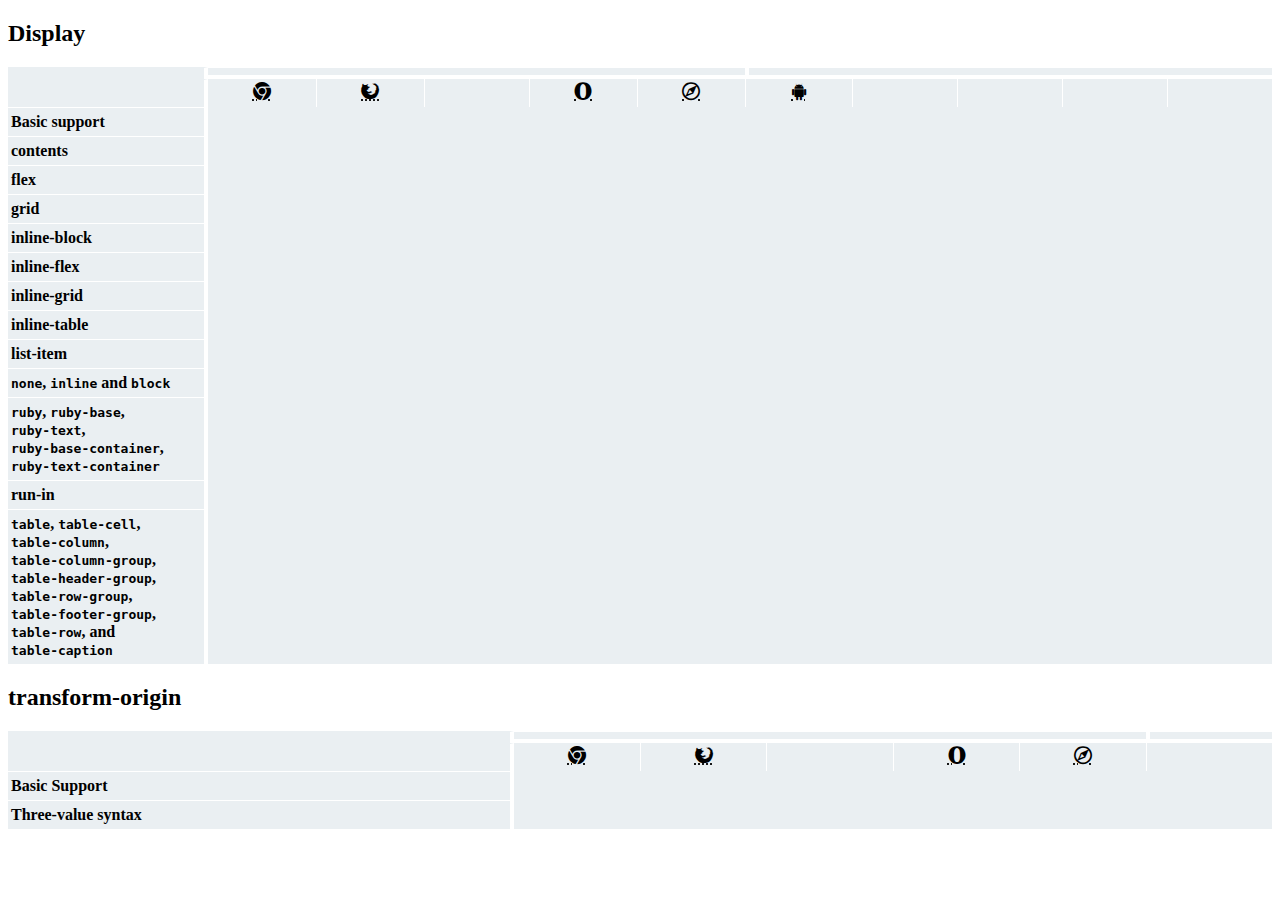
==== samples.html @ 11107aaa "Adding initial files" ====
<!DOCTYPE html>
<html lang="en" dir="ltr">
<head>
<link href="./styles.css" type="text/css" rel="stylesheet" />
<script type="text/javascript" src="samples.js"></script>
<script type="text/javascript" src="compat-tables.js"></script>
</head>
<body>

<h2>Display</h2>
<div id="display-holder"></div>
<script>loadTable(displayPayload, 'display-holder');</script>

<h2>transform-origin</h2>
<div id="transform-origin-holder"></div>
<script>loadTable(transformOriginPayload, 'transform-origin-holder');</script>

</body>
</html>
---- styles.css ----
@font-face {
    font-family: 'compat-icons';
    src:url('compat-icons.eot?-ehmwve');
    src:url('compat-icons.eot?#iefix-ehmwve') format('embedded-opentype'),
        url('compat-icons.woff?-ehmwve') format('woff'),
        url('compat-icons.ttf?-ehmwve') format('truetype'),
        url('compat-icons.svg?-ehmwve#compat-icons') format('svg');
    font-weight: normal;
    font-style: normal;
}

[class^="ic-"], [class*=" ic-"] {
    font-family: 'compat-icons';
    speak: none;
    font-style: normal;
    font-weight: normal;
    font-variant: normal;
    text-transform: none;
    line-height: 1;

    /* Better Font Rendering =========== */
    -webkit-font-smoothing: antialiased;
    -moz-osx-font-smoothing: grayscale;
}

.ic-altname:before {
    content: "\e601";
}

.ic-firefoxos:before {
    content: "\e600";
}

.ic-footnote:before {
    content: "\e602";
}

.ic-prefix:before {
    content: "\e603";
}

.ic-obsolete:before {
    content: "\f014";
}

.ic-disabled:before {
    content: "\f024";
}

.ic-non-standard:before {
    content: "\f071";
}

.ic-experimental:before {
    content: "\f0c3";
}

.ic-history:before {
    content: "\f0dd";
}

.ic-desktop:before {
    content: "\f108";
}

.ic-mobile:before {
    content: "\f10a";
}

.ic-mini:before {
    content: "\f10b";
}

.ic-protected:before {
    content: "\f132";
}

.ic-android:before {
    content: "\f17b";
}

.ic-safari:before {
    content: "\e94a";
}

.ic-android-browser:before {
    content: "\e9ca";
}

.ic-chrome:before {
    content: "\eae5";
}

.ic-firefox:before {
    content: "\eae6";
}

.ic-ie:before {
    content: "\eae7";
}

.ic-opera:before {
    content: "\eae8";
}


/*
icons support rules
- - - - - - - - - - - - - - - - - - - - - - - - - - - - - - - -  */

.only-icon > span {
  position: absolute !important;
  height: 1px; width: 1px;
  overflow: hidden;
  clip: rect(1px 1px 1px 1px); /* ie6, ie7 */
  clip: rect(1px, 1px, 1px, 1px);
}

.only-icon > i {
    margin: 0;
}

.bc-icons {
    position: relative;
    z-index: 12; /* raise z-index so tool tips still appear even if overlapping history link */

    /* TODO: center icons if they wrap, :first-line? only on mobile?  */
    float: right;
    margin: 0 2px;
}

.bc-icons a {
    text-decoration: none;
}

@media all and (max-width: 800px) {
    th .bc-icons {
        float: none;
        display: inline-block;
    }
}

 /* icons in mobile view */

@media all and (max-width: 480px) {

    [class*='bc-browser-']:before,
    [class*='bc-browser-']:after {
        position: absolute;
        font-family: 'compat-icons';
        speak: none;
        color: #4D4E53;
        font-style: normal;
        font-weight: normal;
        font-variant: normal;
        text-align: center;
        text-transform: none;
        line-height: 1;
    }

    [class*='bc-browser-']:before{
        top: 8px;
        left: 30px;
        height: 25px;
        width: 25px;
    }

    .bc-browser-android-browser:before {
        content: '\e9ca';
    }
    .bc-browser-chrome-desktop:before,
    .bc-browser-chrome-android:before {
        content: '\eae5';
    }
    .bc-browser-firefox-desktop:before,
    .bc-browser-firefox-android:before,
    .bc-browser-firefox-fxos:before {
        content: '\eae6';
    }
    .bc-browser-internet-explorer-desktop:before,
    .bc-browser-internet-explorer-mobile:before {
        content: '\eae7';
    }
    .bc-browser-opera-desktop:before,
    .bc-browser-opera-mobile:before,
    .bc-browser-opera-mini:before {
        content: '\eae8';
    }
    .bc-browser-safari-desktop:before,
    .bc-browser-safari-mobile:before {
        content: '\e94a';
    }

    /* medium icons in mobile view */

    [class*='bc-browser-']:after {
        top: 8px;
        left: 2px;
        width: 25px;
    }

    .bc-browser-chrome-desktop:after,
    .bc-browser-firefox-desktop:after,
    .bc-browser-internet-explorer-desktop:after,
    .bc-browser-opera-desktop:after,
    .bc-browser-safari-desktop:after {
        content: '\f108';
    }

    .bc-browser-android-browser:after,
    .bc-browser-chrome-android:after,
    .bc-browser-firefox-android:after {
        content: '\f17b';
    }

    .bc-browser-internet-explorer-mobile:after,
    .bc-browser-opera-mobile:after,
    .bc-browser-safari-mobile:after {
        content: '\f10a';
    }
    .bc-browser-opera-mini:after {
        content: '\f10b';
    }

    .bc-browser-firefox-fxos:after {
        content: '\e600';
    }

}

/*
Support icons
- - - - - - - - - - - - - - - - - - - - - - - - - - - - - - - -  */

.bc-level {
    position: absolute;
    top: -1px;
    left: -1px;
    display: block;
    height: 19px;
    width: 20px;
    overflow: hidden;
    cursor: help;
}

    .bc-support:after {
        content: '';
    }

.bc-level img {
    position: absolute;
    top: 0px;
    left: 0px;
    display: none;
}

.bc-level-partial img {
    top: -20px;
}

.bc-level-no img {
    top: -40px;
}

.active .bc-level img,
*:hover > .bc-level img,
*:focus > .bc-level img {
    display: block;
}

@media all and (max-width: 480px) {
    td > .bc-level {
        left: 60px;
    }
}

/* always show support icon in high contrst themes */
@media screen and (-ms-high-contrast) {
    .bc-level img {
        display: block;
    }
}



/*
---------------------------------------------------------------- */

abbr {
    cursor: help;
}


/*
table layout
- uses display: block for smaller screen sizes;
- assumes 10 browsers and 5 brands, add class to adjust for more or less
---------------------------------------------------------------- */

.bc-table,
.bc-table thead,
.bc-table tbody,
.bc-table tr,
.bc-table th,
.bc-table td {
    box-sizing: border-box;
}

.bc-table thead th,
.bc-table tbody td {
    width: 10%; /* not actually 10% but triggers making all equal width */
}

    .bc-table thead th[colspan='2'] {
        width: 20%;
    }

    .bc-table-4 thead th,
    .bc-table-4 tbody td {
        width: 25%;
    }

        .bc-table-4 thead th[colspan='2'] {
            width: 50%;
        }

    .bc-table-13 thead th,
    .bc-table-13 tbody td {
        width: 7.69%;
    }

        .bc-table-13 thead th[colspan='2'] {
            width: 15.35%;
        }

        .bc-table-13 thead th[colspan='3'] {
            width: 23.07%;
        }

.bc-table tbody th,
.bc-table thead td {
    width: 200px;
    min-width: 200px;
    max-width: 200px;
    overflow: hidden;
}

@media all and (max-width: 800px) {

    .bc-table thead,
    .bc-table tbody,
    .bc-table tr {
        width: 100%;
        display: block;
        clear: left;
    }

    .bc-table th,
    .bc-table td {
        display: block;
        float: left;
        padding: 0;
    }

    .bc-table tbody th + td {
        clear: left;
    }

    .bc-table thead td {
        display: none;
    }

    .bc-table tbody th {
        width: 100%;
        max-width: 100%;
        padding-top: 10px;
        padding-bottom: 0;
    }

}

@media all and (max-width: 480px) {

    .bc-table thead {
        display: none;
    }

    .bc-table tbody td {
        position: relative;
        min-width: 100%;
        width: 100%;
        max-width: 100%;
        box-sizing: border-box;
        padding-left: 70px;
        padding-right: 10px;
        text-align: left;
      }

}

/*
Flexbox for those lucky few who can handle it
- we only needs this to make equal height columns in the middle display view
- ie is not among those that can handle this code, but it doesn't supoort @support so we're good
- all browsers which support @support also use unprefixed syntax
- - - - - - - - - - - - - - - - - - - - - - - - - - - - - - - -  */

@supports (display: flex) {

    @media all and (min-width: 481px) and (max-width: 800px) {

        .bc-table,
        .bc-table thead,
        .bc-table tbody,
        .bc-table tr,
        .bc-table th {
            display: flex;
        }

        .bc-table,
        .bc-table thead,
        .bc-table tbody {
            flex-direction: column;
        }

        .bc-table tr {
            flex-wrap: wrap;
            align-items: stretch;
        }

        .bc-table th,
        .bc-table td {
            flex: 1 1 0;
            justify-content: center;
        }

        .bc-table th[colspan='2'] {
            flex: 2 2 0;
        }
        .bc-table th[colspan='3'] {
            flex: 3 3 0;
        }
        .bc-table th[colspan='5'] {
            flex: 5 5 0;
        }
        .bc-table th[colspan='8'] {
            flex: 8 8 0;
        }

        .bc-table tbody th {
            display: block;
            flex: 1 1 100%;
            justify-content: flex-start;
        }

        .bc-table td {
            display: block; /* if we leave it table-cell it doesn't act like a flex-item */
        }
    }
}


/*
Table styling that is not layout related
---------------------------------------------------------------- */

.bc-table {
    width: 100%;
    border-spacing: 0;
    background-color: #EAEFF2;
}

.bc-table tr {
    position: relative;
    border-bottom: 0px solid transparent;
    transition: border-bottom 0.2s ease-out;
}

.bc-table th,
.bc-table td {
    position: relative;
    padding: 5px 3px;
    border-top: 1px solid #fff;
    border-left: 1px solid #fff;
    border-bottom: 0px solid transparent;
    transition: border-bottom 0.2s ease-out;
    text-align: center;
}

    .bc-table .bc-mediums th {
        padding: 2px 0 5px 0;
        border-bottom: 4px solid #fff;
        font-size: 24px;
    }

    .bc-table .bc-browsers th {
        border-top: 0;
        padding: 3px 0;
        font-size:18px;
    }

    .bc-table thead td {
        border-top-color: transparent;
        border-right: 4px solid #fff;
        border-left: 0;
    }

    .bc-table thead td + th,
    .bc-table tbody th + td {
        border-left: 0;
    }

    .bc-table tbody th {
        border-right: 4px solid #fff;
        border-left: 0;
        text-align: left;
    }

/*
    [class*=bc-browser-chrome] + [class*=bc-browser-chrome],
    [class*=bc-browser-firefox] + [class*=bc-browser-firefox],
    [class*=bc-browser-internet-explorer] + [class*=bc-browser-internet-explorer],
    [class*=bc-browser-opera] + [class*=bc-browser-opera],
    [class*=bc-browser-safari] + [class*=bc-browser-safari]{
        border-left-width: 1px;
    }
*/

    /* thicker border between mediums */
    .bc-mediums th + th,
    [class*=desktop] + [class*=android],
    [class*=desktop] + [class*=mobile],
    [class*=desktop] + [class*=fxos],
    [class*=desktop] + [class*=mobile]  {
        border-left: 4px solid #fff;
    }

    .bc-table td:focus {
        /* make outline more visible */
        z-index: 1;
    }


.no-js .bc-table tbody td,
.bc-table tbody td[tabindex] {
    padding-top: 6px;
    padding-bottom: 12px;
}

@supports (display: flex) {

    @media all and (min-width: 481px) and (max-width: 800px) {

        .no-js .bc-table tbody td,
        .bc-table tbody td[tabindex] {
            /* flex is top aligned not center aligned so keep spacing at top same as no icons */
            padding-top: 5px;
        }
    }
}

.bc-table tbody th code {
    white-space: nowrap;
}

.bc-table td[tabindex] {
    cursor: pointer;
}

@media all and (max-width: 800px) {

    .bc-table tbody th {
        border-right: 0;
    }
}

@media all and (max-width: 480px) {
    .bc-table tbody td {
        border-top: 1px solid #fff;
        border-left: 0;
        box-shadow: inset 60px 0 0 0 #EAEFF2;
    }

    .no-js .bc-table tbody td,
    .bc-table tbody td[tabindex] {
       padding-bottom: 20px;
    }

    /* thicker border between mediums */
    .bc-table tbody th + td,
    [class*=desktop] + [class*=android],
    [class*=desktop] + [class*=mobile],
    [class*=desktop] + [class*=fxos],
    [class*=desktop] + [class*=mobile],
    .bc-table tbody tr {
        border-top: 4px solid #fff;
        border-left: none;
    }

}

/*
supports colouring
---------------------------------------------------------------- */

.bc-supports-yes,
.bc-supports-partial,
.bc-supports-no,
.bc-supports-unknown,
.bc-table .bc-history {
    color: #fff;
}

.bc-supports-yes a,
.bc-supports-partial a,
.bc-supports-no a,
.bc-supports-unknown a {
    color: #fff;
    text-decoration: underline;
}

.bc-supports-yes,
.bc-supports-yes .bc-history {
    background-color: #288436; /*#309c40;*/
}

.bc-supports-partial,
.bc-supports-partial .bc-history {
    background: #a25e00; /* #ff9500; */
}
.bc-supports-partial {
    background-image:
            linear-gradient(to bottom right, rgba(0,0,0,0.15) 0px, rgba(0,0,0,0.15) 4px, transparent 4px, transparent 65px, rgba(0,0,0,0.15) 65px, rgba(0,0,0,0.15) 75px, transparent 75px, transparent 136px, rgba(0,0,0,0.15) 136px, rgba(0,0,0,0.15) 146px, transparent 146px);
    background-size: 100px 100px;
    background-position: 50% 50%;
}

.bc-supports-no,
.bc-supports-no .bc-history {
    background-color: #962a2a; /*#af3232;*/
}

.bc-supports-no {
    background-image:
        linear-gradient(to bottom right, rgba(0,0,0,0.15) 0px, rgba(0,0,0,0.15) 4px, transparent 4px, transparent 65px, rgba(0,0,0,0.15) 65px, rgba(0,0,0,0.15) 75px, transparent 75px, transparent 136px, rgba(0,0,0,0.15) 136px, rgba(0,0,0,0.15) 146px, transparent 146px),
        linear-gradient(to bottom left, rgba(0,0,0,0.15) 0px, rgba(0,0,0,0.15) 4px, transparent 4px, transparent 65px, rgba(0,0,0,0.15) 65px, rgba(0,0,0,0.15) 75px, transparent 75px, transparent 136px, rgba(0,0,0,0.15) 136px, rgba(0,0,0,0.15) 146px, transparent 146px);
    background-size: 100px 100px, 100px 100px;
    background-position: 50% 50%, 50% 50%;
}

.bc-supports-unknown,
.bc-supports-unknown .bc-history {
    background-color: #bbbbbb;
}


/*
History link and history
---------------------------------------------------------------- */

/*
History-link
- - - - - - - - - - - - - - - - - - - - - - - - - - - - - - - -  */

.bc-history-link {
    position: absolute;
    top: 100%;
    right: 0;
    z-index: 11;
    display: block;
    width: 100%;
    height: 11px;
    margin-top: -10px;
    clear: both;
    text-align: center;
    font-size: 12px;
    border-top: 1px solid rgba(255,255,255, 0.3);
    line-height: 1;
}

a.bc-history-link { /* needs additional specificity to over ride rule giving it an underline */
    text-decoration: none;
}

.active .bc-history-link {
    z-index: 21;
}

/* increases hit area of the history link, making it easier to click/tap/etc, only necisary if JS is off */
.bc-history-link:before {
    content: '';
    position: absolute;
    top: -15px;
    left: 50%;
    margin-left: -15px;
    display: block;
    height: 15px;
    width: 30px;
}
    /* if there are icons the text is shifted left, shift the target extention as well */
    .bc-icons + .bc-history-link:before {
        margin-left: -30px;
    }

.active .bc-history-link,
td[tabindex]:hover .bc-history-link,
td[tabindex]:focus .bc-history-link {
    background-color: #fff;
    border-top: 1px solid rgba(255,255,255, 1);
}

    .active.bc-supports-yes .bc-history-link,
    td[tabindex].bc-supports-yes:hover .bc-history-link,
    td[tabindex].bc-supports-yes:focus .bc-history-link {
        color: #288436;
    }
    .active.bc-supports-no .bc-history-link,
    td[tabindex].bc-supports-no:hover .bc-history-link,
    td[tabindex].bc-supports-no:focus .bc-history-link {
        color: #962a2a;
    }
    .active.bc-supports-partial .bc-history-link,
    td[tabindex].bc-supports-partial:hover .bc-history-link,
    td[tabindex].bc-supports-partial:focus .bc-history-link {
        color: #a25e00;
    }
    .active.bc-supports-unknown .bc-history-link,
    td[tabindex].bc-supports-unknown:hover .bc-history-link,
    td[tabindex].bc-supports-unknown:focus .bc-history-link {
        color: #bbbbbb;
    }

    .active .bc-history-link {
        margin-top: -8px;
    }

.bc-history-link i {
    position: relative;
    top: -4px;
}


@media all and (max-width: 480px) {
    .bc-history-link {
        width: calc(100% - 60px);
        height: 20px;
        margin-top: -20px;
        font-size: 16px;
    }

    .active .bc-history-link {
        margin-top: -18px;
    }

    .bc-history-link i {
        top: 0;
    }
}

/*
History
- - - - - - - - - - - - - - - - - - - - - - - - - - - - - - - -  */

.bc-history {
    z-index: 20;
    box-sizing: border-box;
    border-top: 4px solid #fff;
    border-bottom: 3px solid #fff;
    overflow: hidden;
    cursor: default;
}

    .bc-table .bc-history{
        position: absolute;
        top: 100%;
        display: none;
        visibility: hidden;
        box-shadow: inset 200px 0 0 0 #fff;
    }

    .active .bc-history {
        display: block;
        visibility: visible;
        height: 0;
        padding-left: 200px;
        transition: height 0.2s ease-out;
    }

    .bc-history:before {
        content: '';
        display: block;
        height: 45px;
        width: 60px;
        float: right;
    }

.bc-history dl {
    text-align: left;
    margin: 10px;
    margin-left: 160px;
}

.bc-history dt {
    float: left;
    clear: left;
    max-width: 120px;
    margin-left: -150px;
}

.bc-history dt,
.bc-history dd {
    margin-top: 30px;
}

.bc-history dd {
    min-height: 1.2em;
    padding-top: 4px;
    padding-bottom: 10px;
}

.bc-history dl > dt:first-child,
.bc-history dl > dt:first-child + dd,
.bc-history dd + dd {
    margin-top: 0;
}

.bc-history-button {
    position: absolute;
    top: 10px;
    right: 10px;
}

.bc-supports {
    display: inline-block;
    position: relative;
    border: 1px solid #fff;
    padding: 3px;
    min-width: 120px;
    text-align: center;
}

.bc-legend .bc-supports {
    display: inline-block;
    min-width: 30px;
}

@media all and (max-width: 800px) {

    .bc-table .bc-history {
        padding-left: 0;
        box-shadow: none;
    }
}

@media all and (max-width: 480px) {

    .bc-history dl {
       margin-left: 10px;
    }

    .bc-history dt {
        margin-top: 20px;
        margin-left: 0;
        margin-bottom: 10px;
    }

    .bc-history dd {
        clear: left;
        min-height: 0;
    }
}

/*
legend
---------------------------------------------------------------- */

.bc-legend {
    -moz-column-count: 2;
    -webkit-column-count: 2;
    column-count: 2;
    page-break-inside: avoid;
    webkit-column-break-inside: avoid;
    break-inside: avoid;
    margin-bottom: 24px;
}

.bc-legend dt {
    display: inline-block;
    margin: 0 0 5px 0;
}

.bc-legend dd {
    display: inline;
    margin: 0 10px 5px 10px;
}

.bc-legend dd:after {
  content: '\a';
  white-space: pre;
}

/*
footnotes
---------------------------------------------------------------- */

.bc-footnotes dt {
    margin-top: 10px;
    font-weight: bold;
}

    .bc-footnotes dl > dt:first-child {
        margin-top: 0;
    }

.bc-footnotes dd {
    margin-left: 20px;
}

/*

---------------------------------------------------------------- */

.only-icon > i.logo-fxos-c:before {
    content: url('fxos-c.png');
    top: 0;
    left: 0;
}
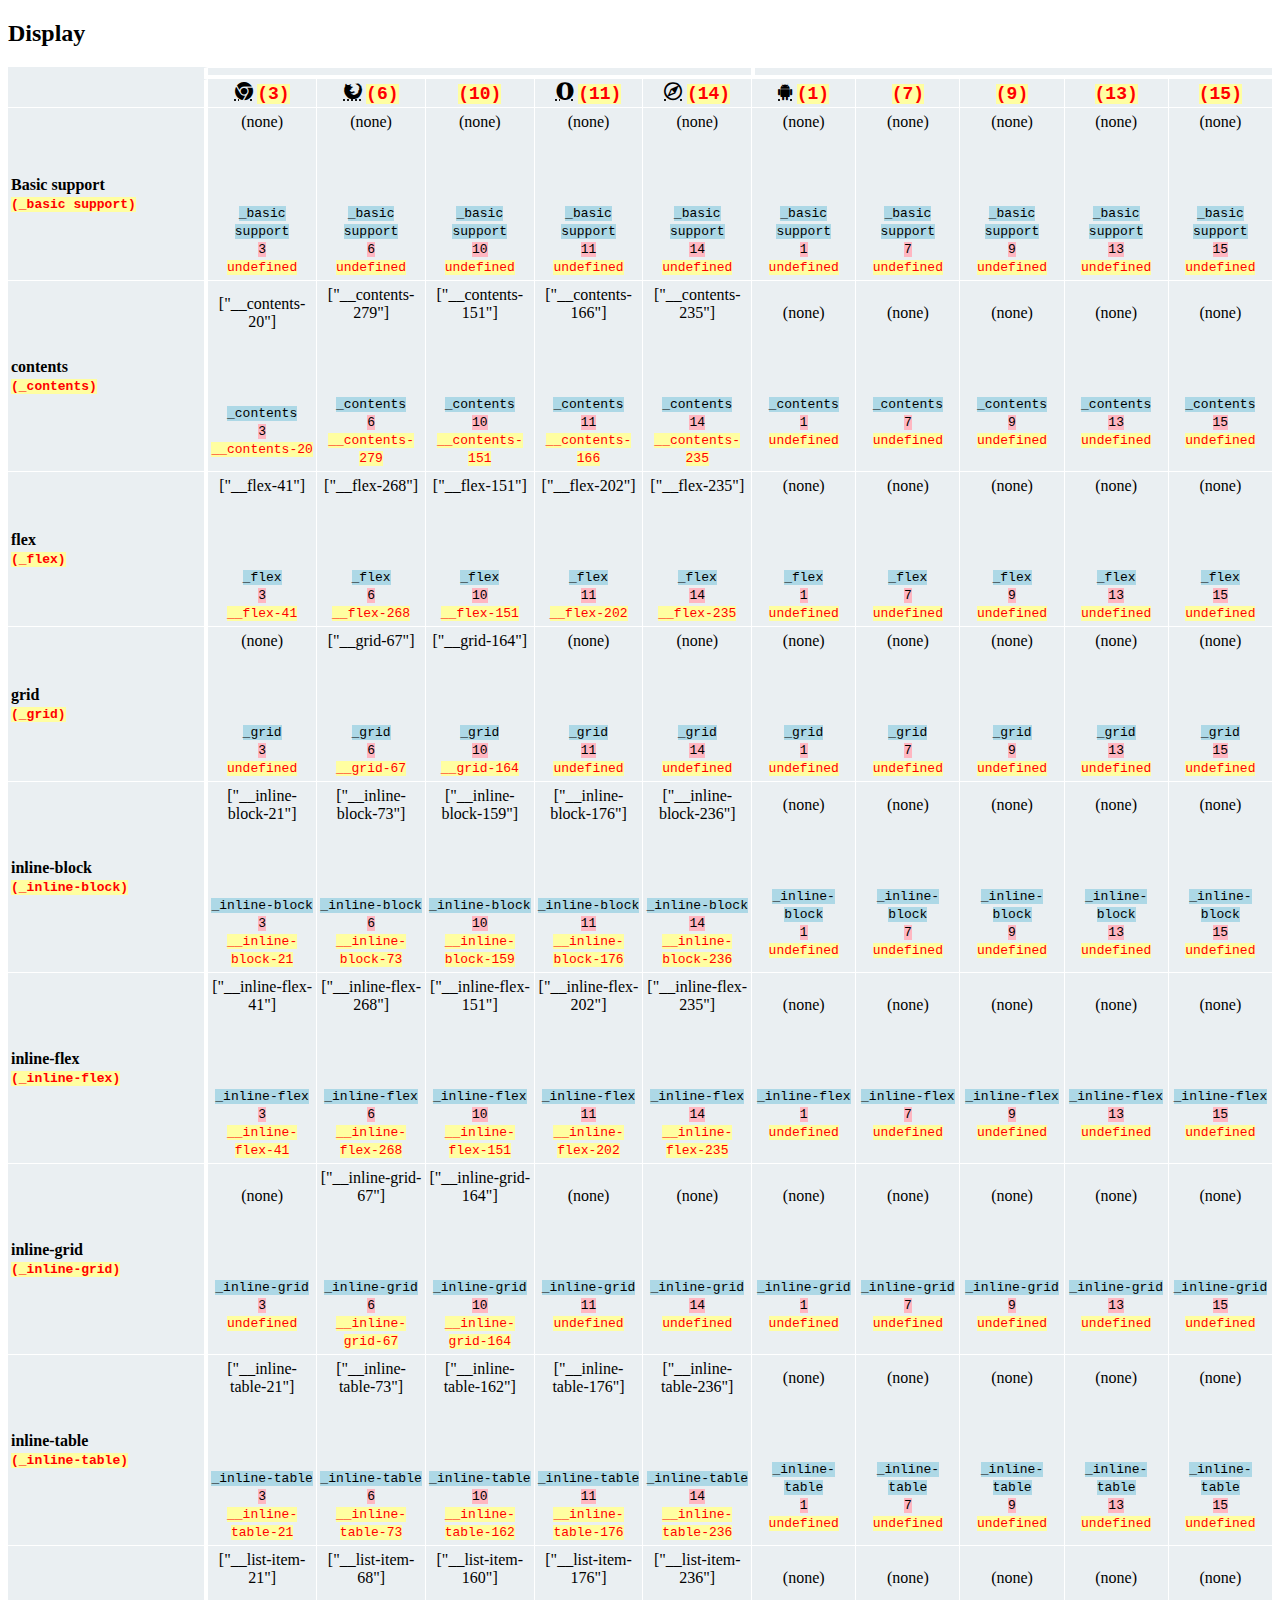
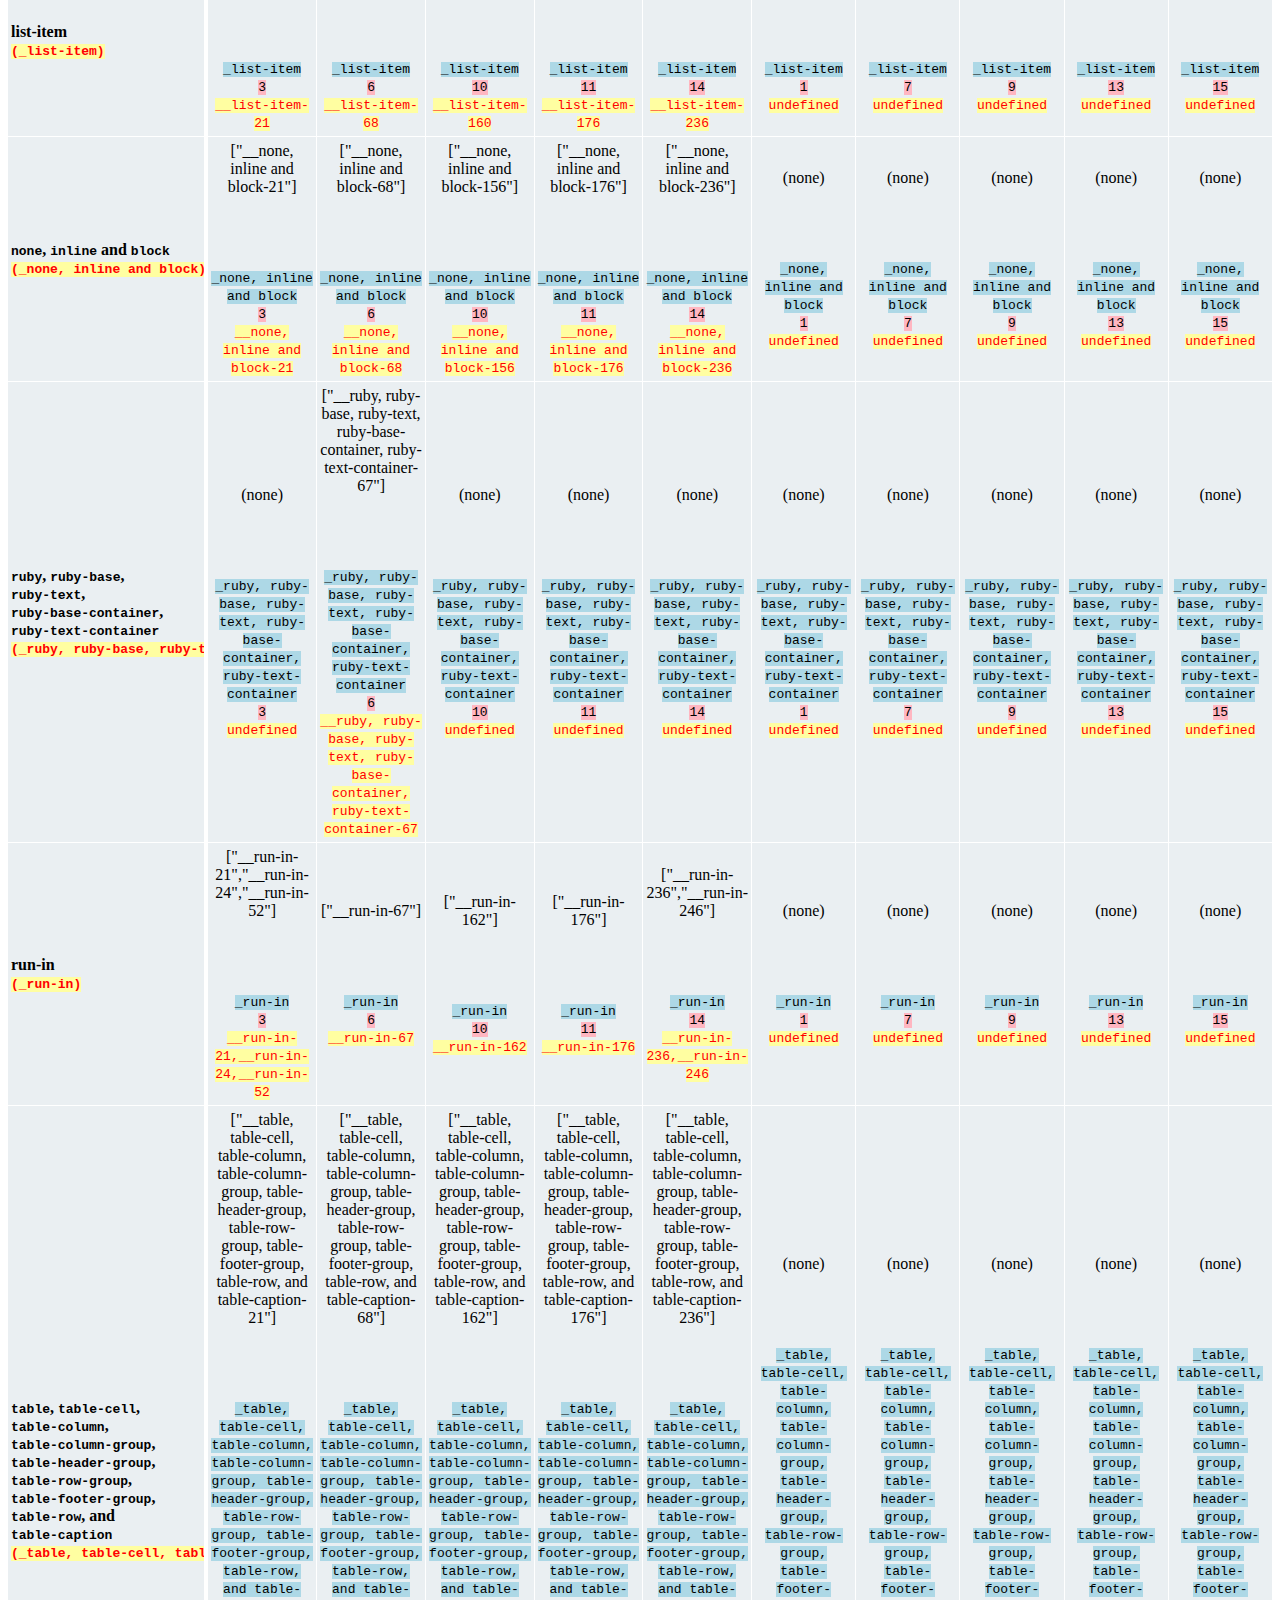
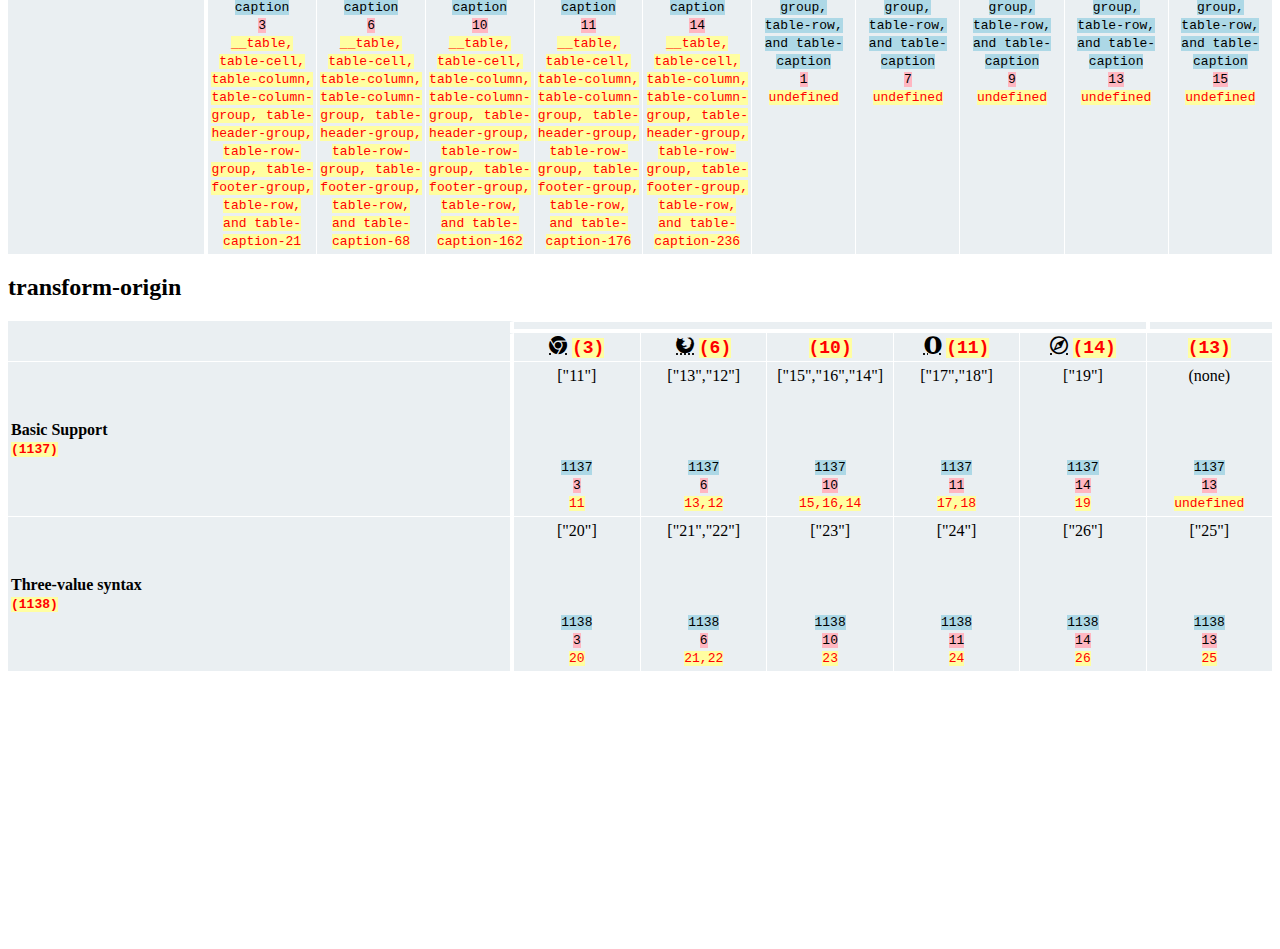
==== commit 8b1b2f55: "Add debug to the populated table data" ====
--- a/samples.html
+++ b/samples.html
@@ -2,18 +2,32 @@
 <html lang="en" dir="ltr">
 <head>
 <link href="./styles.css" type="text/css" rel="stylesheet" />
-<script type="text/javascript" src="samples.js"></script>
+<script type="text/javascript" src="sample-display.js"></script>
+<script type="text/javascript" src="sample-transform-origin.js"></script>
 <script type="text/javascript" src="compat-tables.js"></script>
+
+<style>
+.debug-detail, ..debug-detail-alt, ..debug-detail-alt2 { border-radius: 4px; padding: 3px; font-size: 13px; }
+.debug-detail { background: #fffea1; color: red; }
+.debug-detail-alt { background: lightblue; }
+.debug-detail-alt2 { background: lightpink; }
+</style>
 </head>
 <body>
 
-<h2>Display</h2>
-<div id="display-holder"></div>
-<script>loadTable(displayPayload, 'display-holder');</script>
+<script>
+[
 
-<h2>transform-origin</h2>
-<div id="transform-origin-holder"></div>
-<script>loadTable(transformOriginPayload, 'transform-origin-holder');</script>
+	{ heading: 'Display', data: displayPayload },
+
+	{ heading: 'transform-origin', data: transformOriginPayload }
+
+].forEach(function(item) {
+
+	document.write('<h2>' + item.heading + '</h2>' + loadTable(item.data, navigator.language, true));
+	
+})
+</script>
 
 </body>
 </html>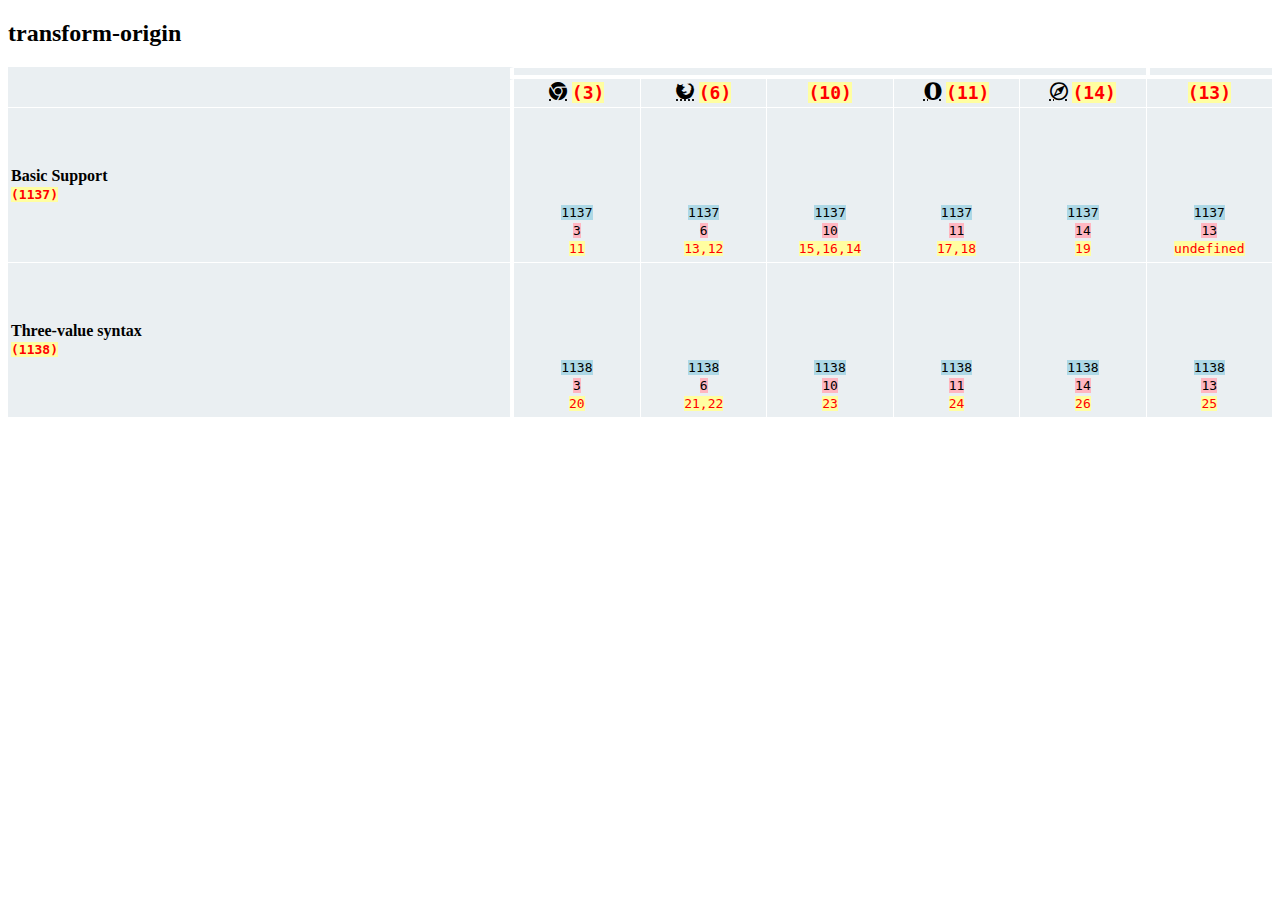
==== commit 4caf0d00: "Adding debug for matching supports to support details" ====
--- a/samples.html
+++ b/samples.html
@@ -18,7 +18,7 @@
 <script>
 [
 
-	{ heading: 'Display', data: displayPayload },
+	//{ heading: 'Display', data: displayPayload },
 
 	{ heading: 'transform-origin', data: transformOriginPayload }
 
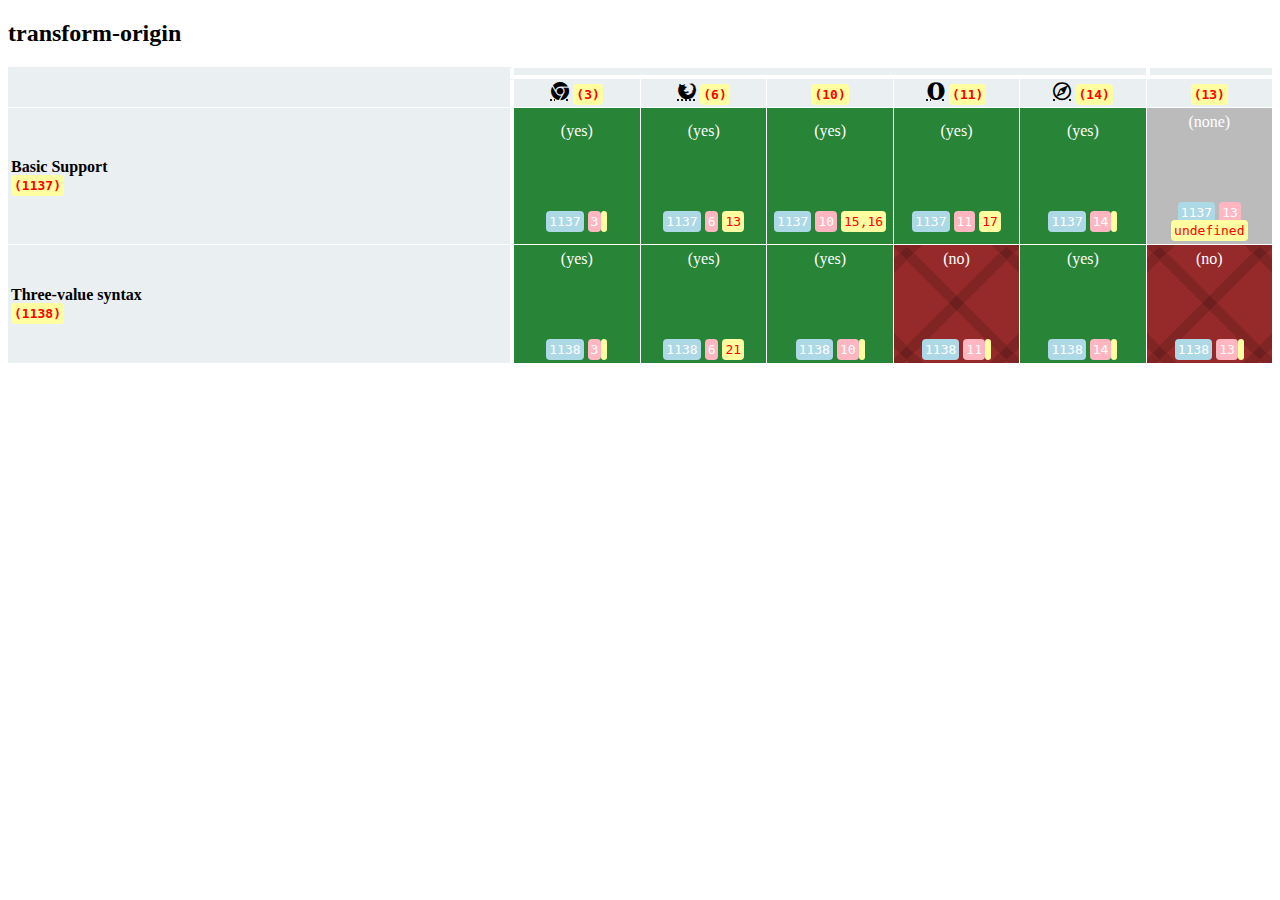
==== commit ef7a4173: "Update debug comments" ====
--- a/samples.html
+++ b/samples.html
@@ -7,7 +7,7 @@
 <script type="text/javascript" src="compat-tables.js"></script>
 
 <style>
-.debug-detail, ..debug-detail-alt, ..debug-detail-alt2 { border-radius: 4px; padding: 3px; font-size: 13px; }
+.debug-detail, .debug-detail-alt, .debug-detail-alt2 { border-radius: 4px; padding: 3px; font-size: 13px; }
 .debug-detail { background: #fffea1; color: red; }
 .debug-detail-alt { background: lightblue; }
 .debug-detail-alt2 { background: lightpink; }
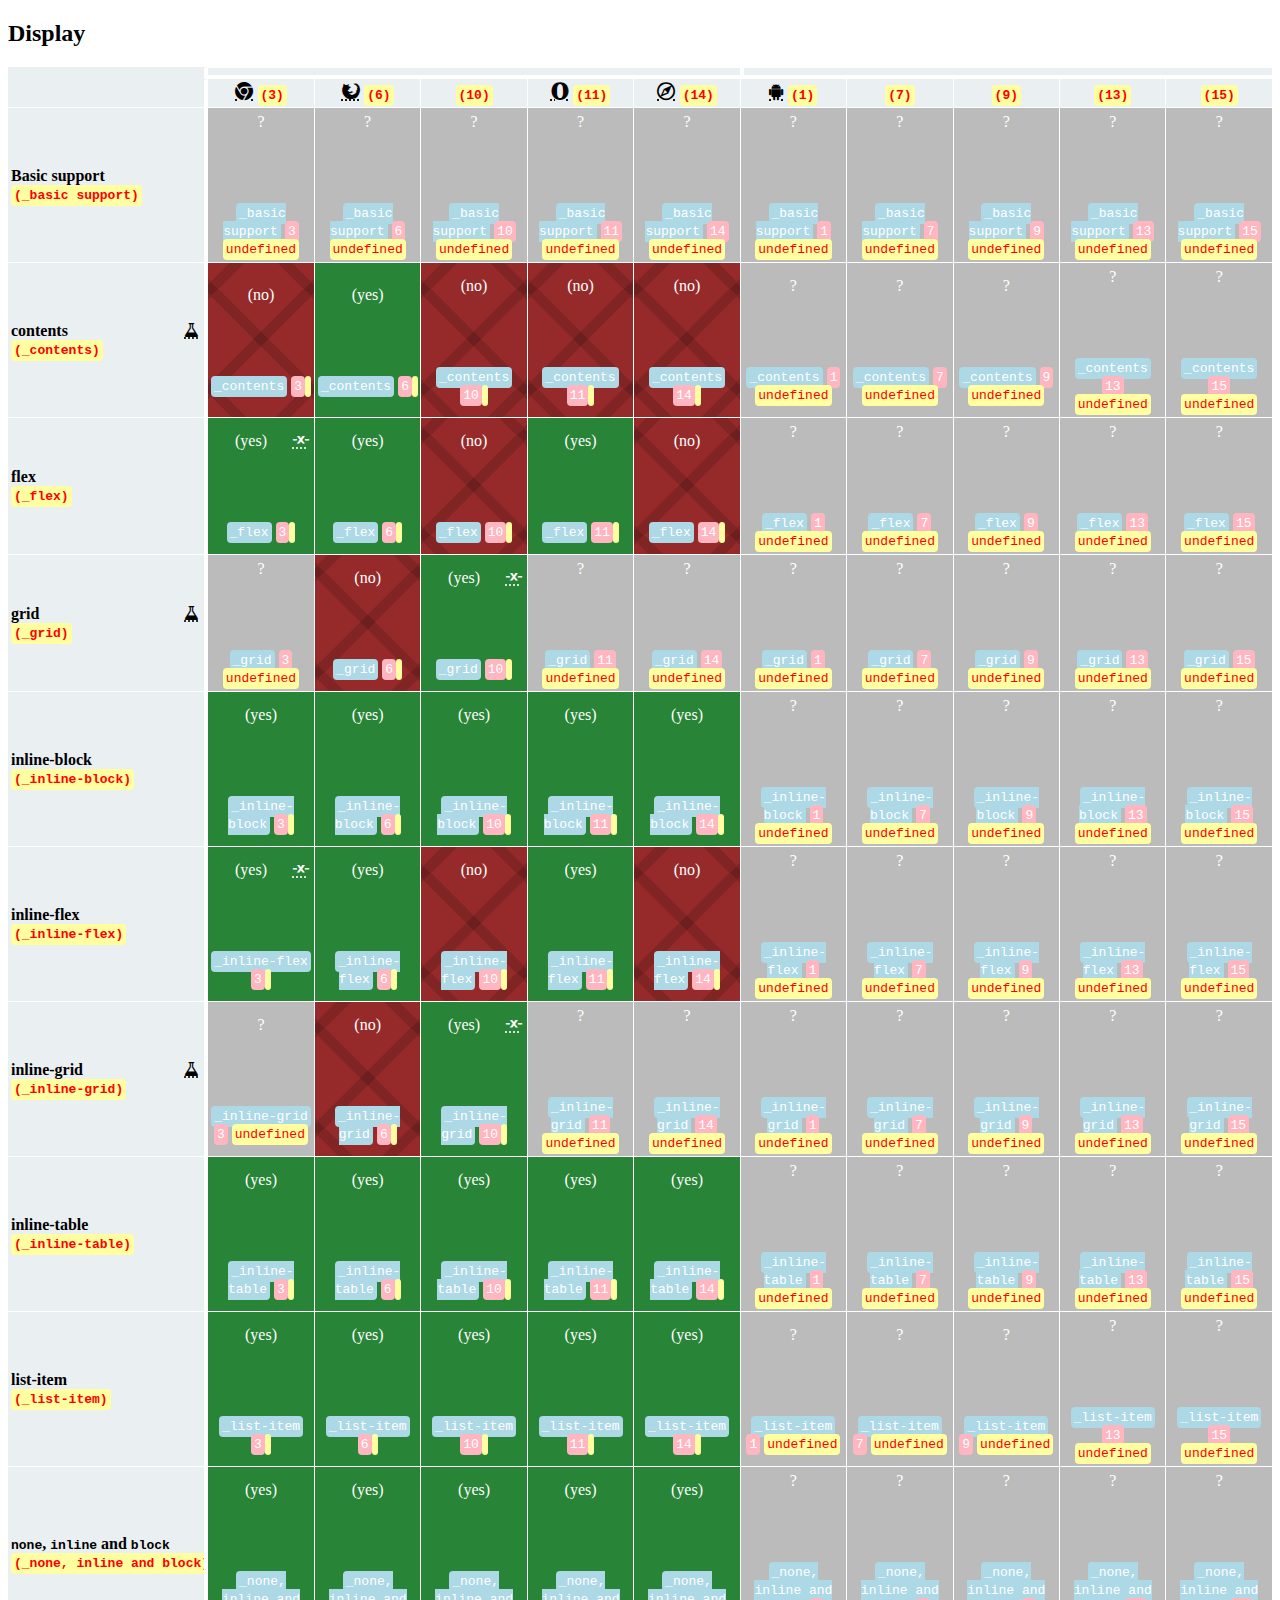
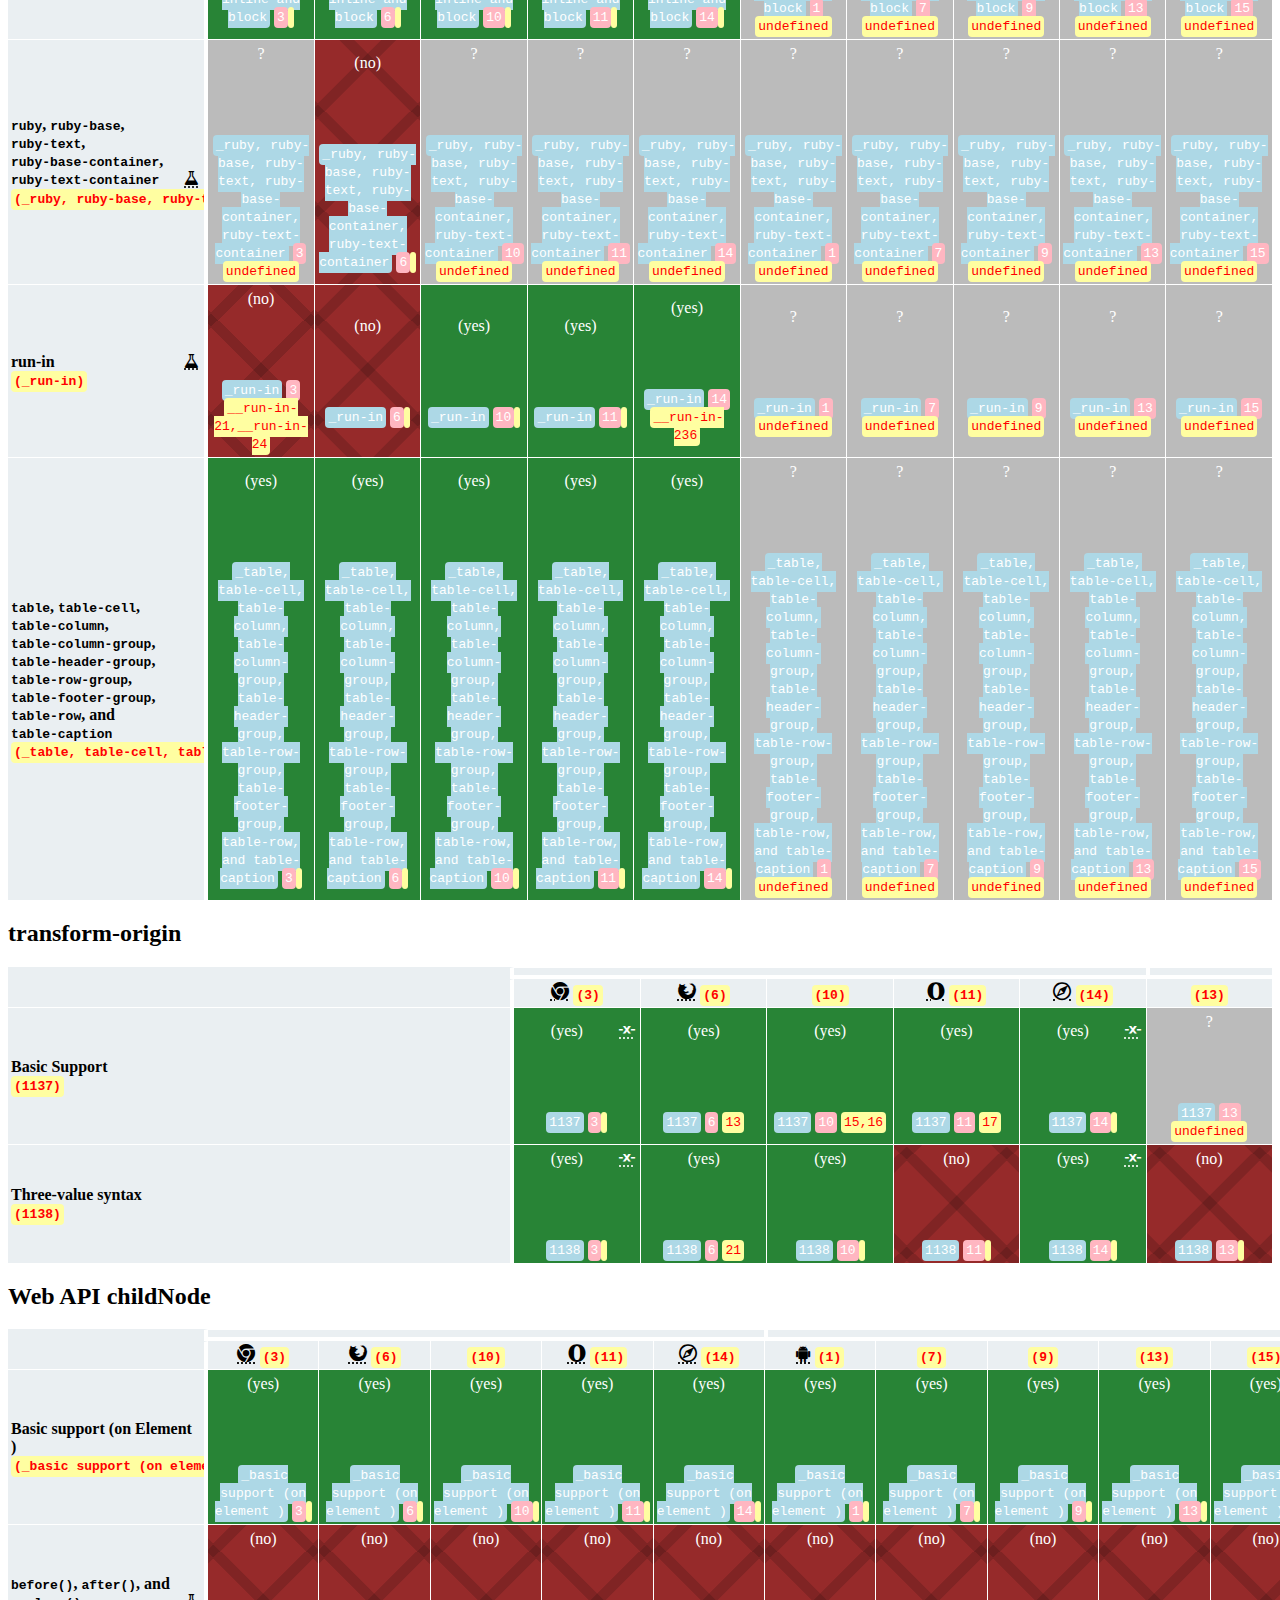
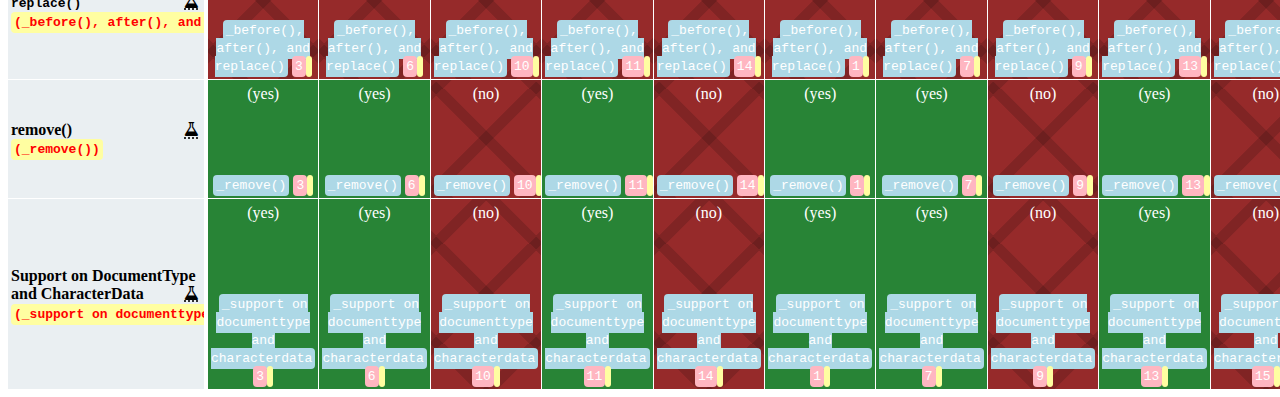
==== commit 0b0ad6cc: "Adding new sample data, rewrite of layout" ====
--- a/samples.html
+++ b/samples.html
@@ -2,30 +2,44 @@
 <html lang="en" dir="ltr">
 <head>
 <link href="./styles.css" type="text/css" rel="stylesheet" />
-<script type="text/javascript" src="sample-display.js"></script>
-<script type="text/javascript" src="sample-transform-origin.js"></script>
-<script type="text/javascript" src="compat-tables.js"></script>
-
 <style>
 .debug-detail, .debug-detail-alt, .debug-detail-alt2 { border-radius: 4px; padding: 3px; font-size: 13px; }
 .debug-detail { background: #fffea1; color: red; }
 .debug-detail-alt { background: lightblue; }
 .debug-detail-alt2 { background: lightpink; }
 </style>
+<script type="text/javascript" src="compat-tables.js"></script>
 </head>
+
 <body>
 
-<script>
+<script type="text/javascript">
 [
 
-	//{ heading: 'Display', data: displayPayload },
+	{ heading: 'Display', data: 'displayPayload', file: 'sample-display' },
 
-	{ heading: 'transform-origin', data: transformOriginPayload }
+	{ heading: 'transform-origin', data: 'transformOriginPayload', file: 'sample-transform-origin' },
+
+	{ heading: 'Web API childNode', data: 'childNodePayload', file: 'sample-childNode' }
 
 ].forEach(function(item) {
 
-	document.write('<h2>' + item.heading + '</h2>' + loadTable(item.data, navigator.language, true));
-	
+	var script = document.createElement('script');
+	script.type = 'text/javascript';
+	script.src = './' + item.file + '.js';
+	script.onload = (function(i) {
+		return function() {
+
+			var heading = document.createElement('h2');
+			heading.textContent = i.heading;
+			document.body.appendChild(heading);
+
+			var container = document.createElement('div');
+			container.innerHTML = loadTable(window[i.data], navigator.language, true)
+			document.body.appendChild(container);
+		};
+	})(item);
+	document.body.appendChild(script);
 })
 </script>
 
